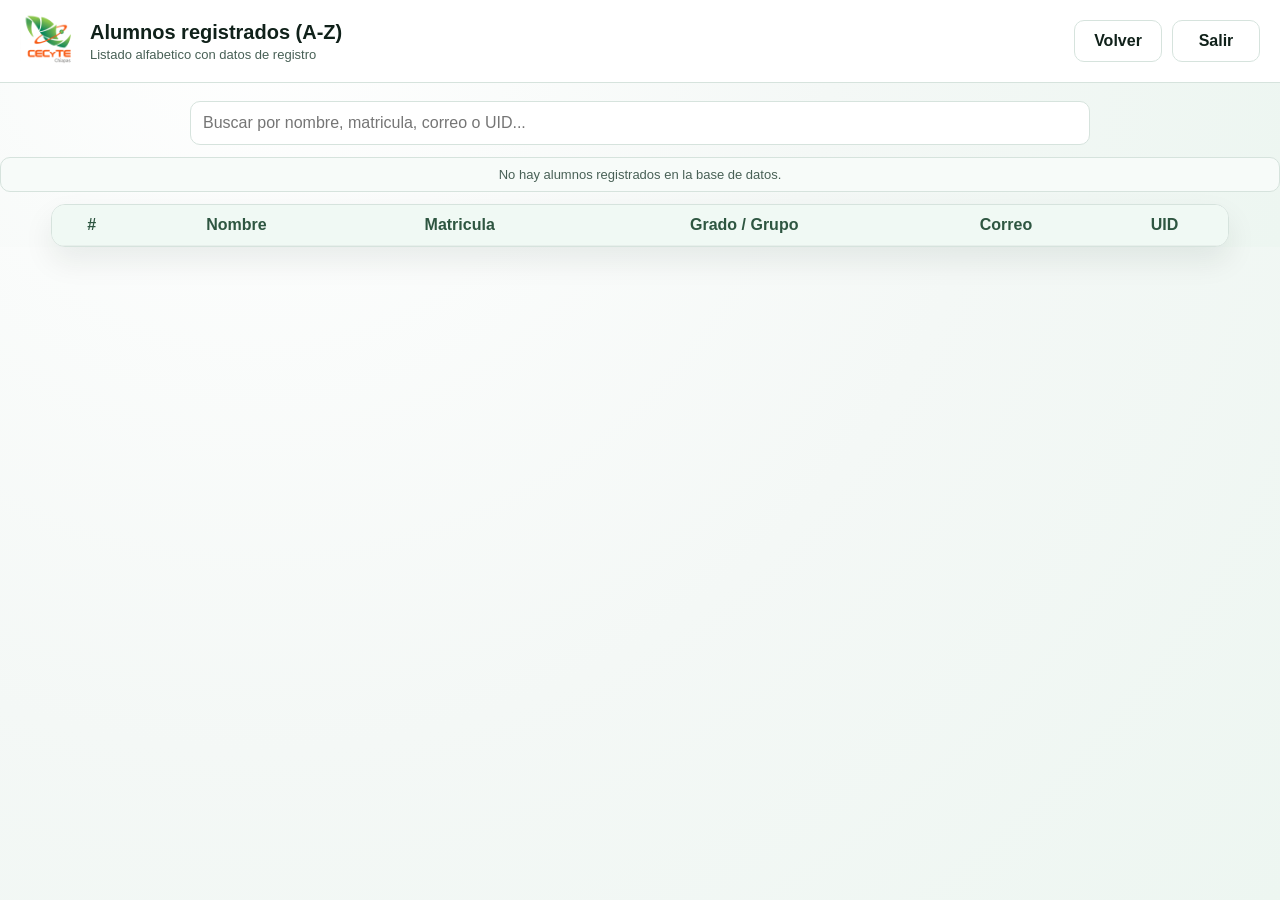
==== respaldo 5/alumnos.html @ a5ec59be "Add alumnos.html for student list management" ====
<!DOCTYPE html>
<html lang="es">
<head>
  <meta charset="UTF-8">
  <meta name="viewport" content="width=device-width, initial-scale=1.0">
  <title>Lista de Alumnos</title>
  <link rel="stylesheet" href="css/styles.css">
</head>

<body data-requires-auth="true">
  <header class="header-brand">
    <div class="brand">
      <img src="img/logo.png" alt="Control Escolar">
      <div>
        <h2>Alumnos registrados (A-Z)</h2>
        <p class="brand-sub">Listado alfabetico con datos de registro</p>
      </div>
    </div>

    <div class="header-actions">
      <button class="btn-sec" onclick="location.href='index.html'">Volver</button>
      <button class="btn-sec" data-auth-logout>Salir</button>
    </div>
  </header>

  <section class="search-bar">
    <input id="busquedaAlumnos" placeholder="Buscar por nombre, matricula, correo o UID...">
  </section>

  <p id="estadoAlumnos" class="screen-status loading">Cargando alumnos...</p>

  <div class="table-shell" style="max-height:72vh;">
    <table>
      <thead>
        <tr>
          <th>#</th>
          <th>Nombre</th>
          <th>Matricula</th>
          <th>Grado / Grupo</th>
          <th>Correo</th>
          <th>UID</th>
        </tr>
      </thead>
      <tbody id="tablaAlumnos"></tbody>
    </table>
  </div>

  <script src="js/storage.js?v=20260310a"></script>
  <script src="js/auth.js?v=20260310a"></script>
  <script src="js/realtime.js?v=20260310a"></script>

  <script>
    const busquedaAlumnos = document.getElementById("busquedaAlumnos");
    const estadoAlumnos = document.getElementById("estadoAlumnos");
    const tablaAlumnos = document.getElementById("tablaAlumnos");

    let alumnos = [];

    window.addEventListener("load", initAlumnos);

    function setEstado(msg, tipo = "info") {
      estadoAlumnos.textContent = msg || "";
      estadoAlumnos.className = `screen-status ${tipo}`;
      estadoAlumnos.style.display = msg ? "block" : "none";
    }

    function normalizarTexto(value) {
      return String(value || "")
        .normalize("NFD")
        .replace(/[\u0300-\u036f]/g, "")
        .toLowerCase()
        .trim();
    }

    function gradoGrupo(a) {
      const grado = String(a?.grado || "").trim();
      const grupo = String(a?.grupo || "").trim();
      if (!grado && !grupo) return "-";
      if (grado && grupo) return `${grado} / ${grupo}`;
      return grado || grupo;
    }

    function cargarAlumnosLocalOrdenados() {
      const raw = typeof obtenerAlumnos === "function" ? obtenerAlumnos() : safeGet("alumnos");
      const lista = (Array.isArray(raw) ? raw : []).filter(a => a && (a.id || a.nombre || a.matricula || a.tarjetaUID));

      return lista.sort((a, b) => {
        const nA = String(a?.nombre || "").trim();
        const nB = String(b?.nombre || "").trim();
        const porNombre = nA.localeCompare(nB, "es", { sensitivity: "base" });
        if (porNombre !== 0) return porNombre;

        const mA = String(a?.matricula || "").trim().toUpperCase();
        const mB = String(b?.matricula || "").trim().toUpperCase();
        return mA.localeCompare(mB, "es", { sensitivity: "base" });
      });
    }

    function coincideBusqueda(a, query) {
      if (!query) return true;

      const nombre = normalizarTexto(a?.nombre || "");
      const matricula = normalizarTexto(a?.matricula || "");
      const correo = normalizarTexto(a?.correo || "");
      const uid = normalizarTexto(a?.tarjetaUID || a?.tarjeta_uid || "");
      return nombre.includes(query) || matricula.includes(query) || correo.includes(query) || uid.includes(query);
    }

    function renderAlumnos() {
      const query = normalizarTexto(busquedaAlumnos.value);
      const lista = alumnos.filter(a => coincideBusqueda(a, query));

      tablaAlumnos.innerHTML = "";

      if (!alumnos.length) {
        setEstado("No hay alumnos registrados en la base de datos.", "empty");
        return;
      }

      if (!lista.length) {
        setEstado("No hay coincidencias para la busqueda actual.", "warn");
        return;
      }

      setEstado(`Total de alumnos: ${lista.length}`, "ok");

      lista.forEach((a, idx) => {
        const tr = document.createElement("tr");

        const tdNum = document.createElement("td");
        tdNum.textContent = String(idx + 1);

        const tdNombre = document.createElement("td");
        tdNombre.textContent = String(a?.nombre || "Alumno");

        const tdMatricula = document.createElement("td");
        tdMatricula.textContent = String(a?.matricula || "-");

        const tdGradoGrupo = document.createElement("td");
        tdGradoGrupo.textContent = gradoGrupo(a);

        const tdCorreo = document.createElement("td");
        tdCorreo.textContent = String(a?.correo || "-");

        const tdUID = document.createElement("td");
        tdUID.textContent = String(a?.tarjetaUID || a?.tarjeta_uid || "-");

        tr.append(tdNum, tdNombre, tdMatricula, tdGradoGrupo, tdCorreo, tdUID);
        tablaAlumnos.appendChild(tr);
      });
    }

    async function recargarAlumnos() {
      if (typeof ensureAlumnosCargados === "function") {
        await ensureAlumnosCargados();
      }

      alumnos = cargarAlumnosLocalOrdenados();
      renderAlumnos();
    }

    function iniciarSync() {
      const canal = typeof createAppBroadcastChannel === "function"
        ? createAppBroadcastChannel("victory-data")
        : new BroadcastChannel("victory-data");

      canal.onmessage = async e => {
        if (e.data === "alumnos") {
          await recargarAlumnos();
        }
      };

      window.addEventListener("storage", async e => {
        const keyOk = typeof isAppStorageKeyMatch === "function"
          ? isAppStorageKeyMatch(e.key, "alumnos")
          : (e.key === "alumnos");

        if (keyOk) {
          await recargarAlumnos();
        }
      });
    }

    async function initAlumnos() {
      setEstado("Cargando alumnos...", "loading");
      busquedaAlumnos.addEventListener("input", renderAlumnos);
      await recargarAlumnos();
      iniciarSync();
    }
  </script>
</body>
</html>
---- respaldo 5/css/styles.css ----
:root {
  --bg: #f4f8f6;
  --surface: #ffffff;
  --surface-soft: #f9fcfa;
  --text: #10211a;
  --text-muted: #486056;
  --line: #d6e3dd;

  --green-700: #1b7f4d;
  --green-600: #25985e;
  --green-100: #dcf6e9;

  --orange-700: #d7681c;
  --orange-600: #ee7d2e;
  --orange-100: #ffefdf;

  --danger: #d73f3f;
  --warn: #d8891e;
  --info: #2f7ed8;

  --radius: 14px;
  --shadow: 0 14px 30px rgba(16, 33, 26, 0.08);
}

* {
  box-sizing: border-box;
}

html,
body {
  margin: 0;
  padding: 0;
  background: radial-gradient(circle at 20% 0%, #ffffff 0%, var(--bg) 55%, #edf6f1 100%);
  color: var(--text);
  font-family: "Segoe UI", Tahoma, Geneva, Verdana, sans-serif;
  min-height: 100%;
}

a {
  color: inherit;
}

h1,
h2,
h3,
p {
  margin: 0;
}

input,
button,
select,
textarea {
  font: inherit;
}

input {
  width: 100%;
  padding: 12px;
  border-radius: 10px;
  border: 1px solid var(--line);
  background: #ffffff;
  color: var(--text);
}

input:focus {
  border-color: var(--green-600);
  outline: 2px solid #b8ebcf;
}

button,
.btn-importar,
.btn-plantilla {
  border: none;
  border-radius: 10px;
  padding: 11px 14px;
  cursor: pointer;
  font-weight: 600;
  transition: transform 0.2s ease, box-shadow 0.2s ease, opacity 0.2s ease;
}

button:hover,
.btn-importar:hover,
.btn-plantilla:hover {
  transform: translateY(-1px);
}

button:disabled,
.is-disabled-by-role {
  opacity: 0.45;
  cursor: not-allowed;
  pointer-events: none;
}

.header-brand {
  position: sticky;
  top: 0;
  z-index: 40;
  display: flex;
  align-items: center;
  justify-content: space-between;
  gap: 14px;
  padding: 12px 20px;
  background: rgba(255, 255, 255, 0.96);
  border-bottom: 1px solid var(--line);
  backdrop-filter: blur(10px);
}

.brand {
  display: flex;
  align-items: center;
  gap: 12px;
  min-width: 0;
}

.brand img {
  width: 58px;
  height: 58px;
  object-fit: contain;
  border-radius: 12px;
  background: #ffffff;
}

.brand h2 {
  font-size: 20px;
  line-height: 1.1;
  color: var(--text);
}

.brand-sub {
  margin-top: 4px;
  color: var(--text-muted);
  font-size: 13px;
}

.header-actions {
  display: flex;
  align-items: center;
  gap: 10px;
  flex-wrap: wrap;
  justify-content: flex-end;
}

.session-pill {
  display: inline-flex;
  align-items: center;
  gap: 6px;
  background: var(--green-100);
  color: var(--green-700);
  border: 1px solid #bde7ce;
  border-radius: 999px;
  padding: 7px 12px;
  font-size: 13px;
  max-width: 320px;
  white-space: nowrap;
  overflow: hidden;
  text-overflow: ellipsis;
}

.btn-sec {
  background: #ffffff;
  border: 1px solid var(--line);
  color: var(--text);
  min-width: 88px;
}

.btn-sec:hover {
  box-shadow: 0 8px 16px rgba(18, 42, 30, 0.09);
}

.dashboard-grid {
  width: min(1180px, 92vw);
  margin: 20px auto 12px auto;
  display: grid;
  grid-template-columns: repeat(4, minmax(0, 1fr));
  gap: 12px;
}

.stat-card {
  background: var(--surface);
  border: 1px solid var(--line);
  border-left: 4px solid #9cb7ab;
  border-radius: var(--radius);
  box-shadow: var(--shadow);
  padding: 14px;
}

.stat-card h3 {
  font-size: 13px;
  color: var(--text-muted);
}

.stat-card p {
  margin-top: 8px;
  font-size: 30px;
  font-weight: 700;
  color: var(--text);
}

.stat-card.is-green {
  border-left-color: var(--green-600);
  background: linear-gradient(180deg, #ffffff 0%, #f4fbf7 100%);
}

.stat-card.is-orange {
  border-left-color: var(--orange-600);
  background: linear-gradient(180deg, #ffffff 0%, #fff8f1 100%);
}

.estado-sistema {
  width: min(1180px, 92vw);
  margin: 10px auto;
  display: flex;
  flex-wrap: wrap;
  align-items: center;
  gap: 10px;
}

.estado-sistema .contador {
  background: #ffffff;
  border: 1px solid var(--line);
  border-radius: 999px;
  padding: 7px 12px;
  font-size: 14px;
  color: var(--text);
}

.estado-sistema .contador strong {
  color: var(--green-700);
}

.estado-sistema .lector {
  border-radius: 999px;
  padding: 7px 12px;
  font-size: 13px;
  border: 1px solid transparent;
}

.estado-sistema .lector.off {
  background: #feeceb;
  color: #9c2a2a;
  border-color: #f6c5c2;
}

.estado-sistema .lector.on {
  background: var(--green-100);
  color: var(--green-700);
  border-color: #bde7ce;
}

.estado-sistema .lector.warn {
  background: #fff5dd;
  color: #9c6110;
  border-color: #f2d89c;
}

.panel-acciones {
  width: min(1180px, 92vw);
  margin: 12px auto;
  display: grid;
  grid-template-columns: repeat(5, minmax(0, 1fr));
  gap: 10px;
}

.panel-acciones.panel-inline {
  grid-template-columns: repeat(2, minmax(0, 1fr));
}

.panel-acciones button {
  background: #ffffff;
  border: 1px solid var(--line);
  color: var(--text);
}

.panel-acciones button.destacado {
  border-left: 4px solid var(--green-600);
  background: linear-gradient(180deg, #ffffff 0%, #f2fbf6 100%);
}

.panel-acciones button:hover {
  box-shadow: 0 8px 16px rgba(18, 42, 30, 0.09);
}

.leyenda {
  width: min(1180px, 92vw);
  margin: 10px auto 6px auto;
  color: var(--text-muted);
  border-left: 3px solid var(--orange-600);
  padding-left: 10px;
  font-size: 14px;
}

.table-shell {
  width: min(1180px, 92vw);
  margin: 12px auto 30px auto;
  border-radius: var(--radius);
  background: #ffffff;
  border: 1px solid var(--line);
  box-shadow: var(--shadow);
  overflow: auto;
}

.table-status {
  margin: 0;
  padding: 12px 14px;
  border-bottom: 1px dashed var(--line);
  font-size: 14px;
}

.table-status.loading {
  color: var(--info);
  background: #f0f7ff;
}

.table-status.empty {
  color: var(--text-muted);
  background: #f7fbf9;
}

.table-status.error {
  color: #a72f2f;
  background: #ffecec;
}

table {
  width: 100%;
  border-collapse: collapse;
  min-width: 640px;
}

th,
td {
  text-align: center;
  padding: 11px;
  border-bottom: 1px solid #e7efeb;
}

th {
  background: #f0f9f4;
  color: #2e5641;
  position: sticky;
  top: 0;
  z-index: 2;
}

.search-bar {
  width: min(900px, 92vw);
  margin: 18px auto 12px auto;
}

.historial-container {
  width: min(1180px, 92vw);
  margin: 0 auto 30px auto;
}

.alumno-card {
  background: #ffffff;
  border: 1px solid var(--line);
  border-radius: var(--radius);
  box-shadow: var(--shadow);
  padding: 14px 16px;
  margin-bottom: 10px;
}

.alumno-header {
  display: flex;
  align-items: center;
  gap: 10px;
  cursor: pointer;
}

.info-wrapper {
  flex: 1;
}

.info-bloque h3 {
  font-size: 23px;
  margin: 0;
  text-align: left;
}

.alumno-card.abierto .info-bloque h3 {
  text-align: center;
}

.meta {
  margin-top: 6px;
  font-size: 13px;
  color: var(--text-muted);
}

.flecha {
  font-size: 22px;
  color: var(--text-muted);
  transition: transform 0.35s ease;
}

.alumno-card.abierto .flecha {
  transform: rotate(180deg);
}

.historial {
  max-height: 0;
  overflow: hidden;
  transition: max-height 0.45s ease;
}

.historial.abierto {
  max-height: 760px;
  margin-top: 12px;
}

.historial tbody tr.alt {
  background: #f8fcfa;
}

.empty {
  text-align: center;
  padding: 24px;
  color: var(--text-muted);
}

.registro-shell {
  width: min(1080px, 92vw);
  margin: 24px auto 40px auto;
  background: #ffffff;
  border: 1px solid var(--line);
  border-radius: 18px;
  box-shadow: var(--shadow);
  padding: 24px;
}

.registro-shell h3 {
  margin-bottom: 10px;
}

.registro-grid {
  display: grid;
  grid-template-columns: repeat(2, minmax(0, 1fr));
  gap: 12px;
  margin-top: 14px;
}

.registro-acciones {
  margin-top: 16px;
  display: grid;
  grid-template-columns: repeat(2, minmax(0, 1fr));
  gap: 12px;
}

.btn-nfc,
.btn-registrar,
.btn-importar,
.btn-login {
  background: linear-gradient(180deg, var(--green-600) 0%, var(--green-700) 100%);
  color: #ffffff;
}

.btn-plantilla {
  display: inline-flex;
  align-items: center;
  justify-content: center;
  text-decoration: none;
  background: #ffffff;
  border: 1px solid var(--line);
  color: var(--text);
}

.import-wrap {
  margin-top: 22px;
  padding-top: 18px;
  border-top: 1px dashed var(--line);
}

.import-wrap h4 {
  margin-bottom: 10px;
}

.import-actions {
  display: grid;
  grid-template-columns: repeat(2, minmax(0, 1fr));
  gap: 10px;
}

.ayuda {
  margin-top: 9px;
  color: var(--text-muted);
  font-size: 13px;
}

.uid {
  margin-top: 8px;
  color: var(--green-700);
  font-weight: 700;
}

.import-status,
.screen-status {
  margin-top: 10px;
  border-radius: 10px;
  border: 1px solid transparent;
  padding: 9px 11px;
  font-size: 13px;
}

.import-status.info,
.screen-status.info {
  background: #f0f7ff;
  color: var(--info);
  border-color: #cde3ff;
}

.import-status.ok,
.screen-status.ok {
  background: var(--green-100);
  color: var(--green-700);
  border-color: #bde7ce;
}

.import-status.warn,
.screen-status.warn {
  background: #fff5dd;
  color: #9c6110;
  border-color: #f2d89c;
}

.import-status.error,
.screen-status.error {
  background: #ffecec;
  color: #a72f2f;
  border-color: #f3c2c2;
}

.screen-status.loading {
  background: #f0f7ff;
  color: var(--info);
  border-color: #cde3ff;
}

.screen-status.empty {
  background: #f7fbf9;
  color: var(--text-muted);
  border-color: var(--line);
}

.overlay {
  position: fixed;
  inset: 0;
  display: none;
  justify-content: center;
  align-items: center;
  z-index: 2000;
  background: rgba(16, 33, 26, 0.55);
  backdrop-filter: blur(4px);
}

.popup {
  width: min(420px, 90vw);
  background: #ffffff;
  border: 1px solid var(--line);
  border-radius: 16px;
  box-shadow: var(--shadow);
  padding: 28px;
  text-align: center;
}

.estado {
  margin-top: 14px;
  font-weight: 700;
}

.estado.amarillo {
  color: var(--warn);
}

.estado.verde {
  color: var(--green-700);
}

.estado.rojo {
  color: var(--danger);
}

.confirmacion {
  position: fixed;
  inset: 0;
  display: none;
  align-items: center;
  justify-content: center;
  z-index: 4000;
  background: rgba(16, 33, 26, 0.58);
  backdrop-filter: blur(5px);
}

.confirmacion .box {
  width: min(760px, 88vw);
  border-radius: 20px;
  padding: 46px 22px;
  text-align: center;
  color: #ffffff;
  box-shadow: var(--shadow);
}

.confirmacion.entrada .box {
  background: linear-gradient(180deg, #2ca869 0%, #1f864f 100%);
}

.confirmacion.salida .box {
  background: linear-gradient(180deg, #ea8c42 0%, #d46f1f 100%);
}

.confirmacion.error .box {
  background: linear-gradient(180deg, #dc4f4f 0%, #bf3232 100%);
}

.confirmacion.gracia .box {
  background: linear-gradient(180deg, #f0a852 0%, #d8891e 100%);
}

.confirmacion h1 {
  font-size: clamp(28px, 6vw, 54px);
}

.confirmacion p {
  margin-top: 10px;
  font-size: clamp(18px, 3.2vw, 26px);
}

.login-page {
  display: grid;
  place-items: center;
  min-height: 100vh;
}

.login-shell {
  width: min(460px, 92vw);
  padding: 22px;
}

.login-card {
  background: #ffffff;
  border: 1px solid var(--line);
  border-radius: 20px;
  box-shadow: var(--shadow);
  padding: 24px;
}

.login-logo {
  width: 88px;
  height: 88px;
  object-fit: contain;
  display: block;
  margin: 0 auto 10px auto;
}

.login-card h1 {
  text-align: center;
  font-size: 26px;
}

.login-sub {
  margin-top: 8px;
  color: var(--text-muted);
  text-align: center;
  font-size: 14px;
}

.login-form {
  margin-top: 16px;
  display: grid;
  gap: 12px;
}

.login-form label {
  font-size: 13px;
  color: var(--text-muted);
  display: grid;
  gap: 6px;
}

.login-msg {
  margin-top: 12px;
  border-radius: 10px;
  padding: 9px 11px;
  font-size: 13px;
  background: #f0f7ff;
  color: var(--info);
  border: 1px solid #cde3ff;
}

.login-msg.ok {
  background: var(--green-100);
  color: var(--green-700);
  border-color: #bde7ce;
}

.login-msg.error {
  background: #ffecec;
  color: #a72f2f;
  border-color: #f3c2c2;
}

@media (max-width: 1120px) {
  .dashboard-grid {
    grid-template-columns: repeat(2, minmax(0, 1fr));
  }

  .panel-acciones {
    grid-template-columns: repeat(2, minmax(0, 1fr));
  }
}

@media (max-width: 760px) {
  .header-brand {
    align-items: flex-start;
    flex-direction: column;
  }

  .header-actions {
    width: 100%;
    justify-content: flex-start;
  }

  .brand img {
    width: 50px;
    height: 50px;
  }

  .brand h2 {
    font-size: 17px;
  }

  .session-pill {
    max-width: none;
    width: 100%;
  }

  .dashboard-grid,
  .panel-acciones,
  .panel-acciones.panel-inline,
  .registro-grid,
  .registro-acciones,
  .import-actions {
    grid-template-columns: 1fr;
  }

  .leyenda {
    font-size: 13px;
  }

  .table-shell {
    width: 95vw;
  }

  th,
  td {
    padding: 9px;
    font-size: 13px;
  }

  .info-bloque h3 {
    font-size: 20px;
  }
}
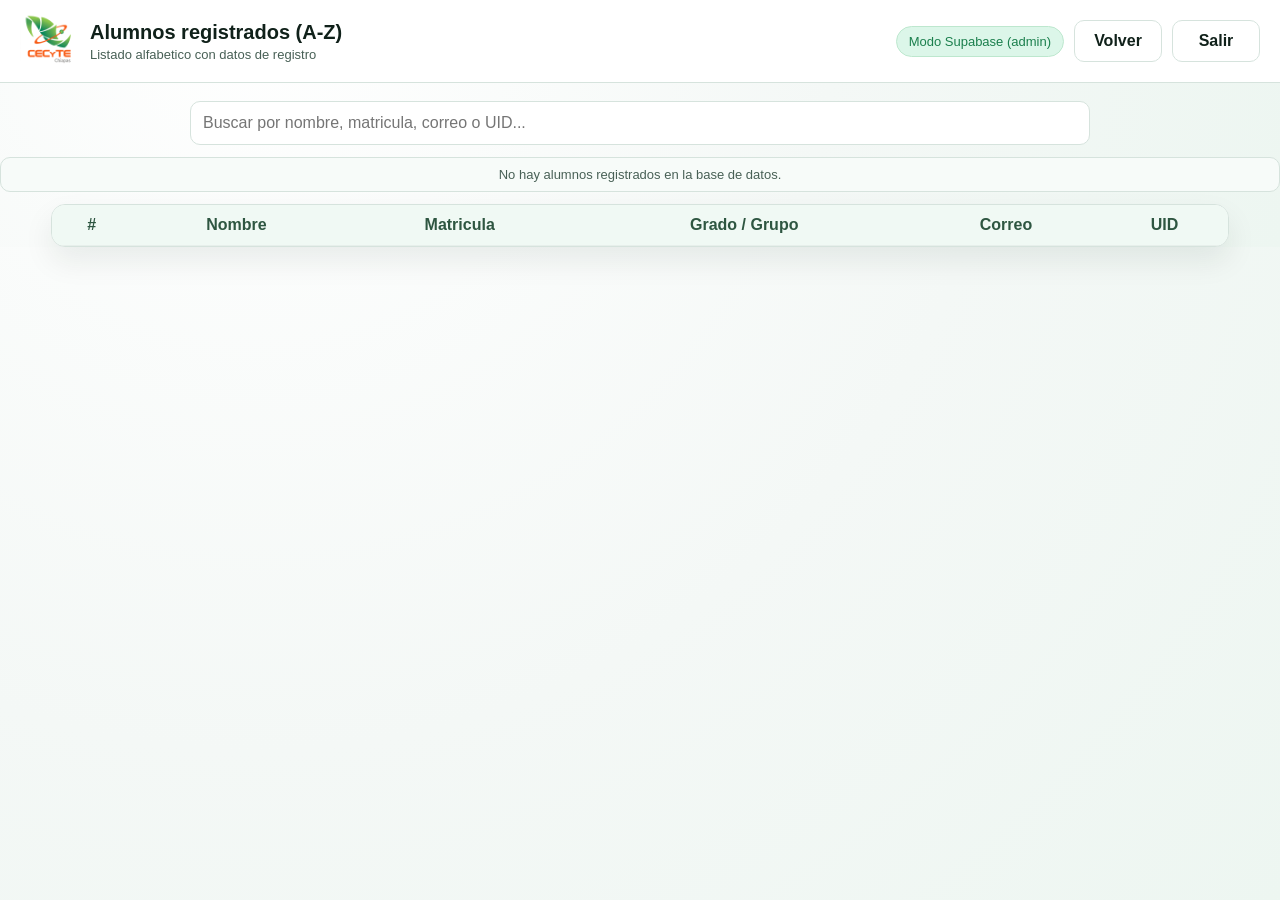
==== commit 375101db: "Update alumnos.html" ====
--- a/respaldo 5/alumnos.html
+++ b/respaldo 5/alumnos.html
@@ -18,6 +18,7 @@
     </div>
 
     <div class="header-actions">
+      <span class="session-pill" data-auth-user>Sin sesion</span>
       <button class="btn-sec" onclick="location.href='index.html'">Volver</button>
       <button class="btn-sec" data-auth-logout>Salir</button>
     </div>
@@ -46,7 +47,7 @@
   </div>
 
   <script src="js/storage.js?v=20260310a"></script>
-  <script src="js/auth.js?v=20260310a"></script>
+  <script src="js/auth.js?v=20260310b"></script>
   <script src="js/realtime.js?v=20260310a"></script>
 
   <script>
--- a/respaldo 5/css/styles.css
+++ b/respaldo 5/css/styles.css
@@ -258,7 +258,7 @@
   width: min(1180px, 92vw);
   margin: 12px auto;
   display: grid;
-  grid-template-columns: repeat(5, minmax(0, 1fr));
+  grid-template-columns: repeat(auto-fit, minmax(180px, 1fr));
   gap: 10px;
 }
 
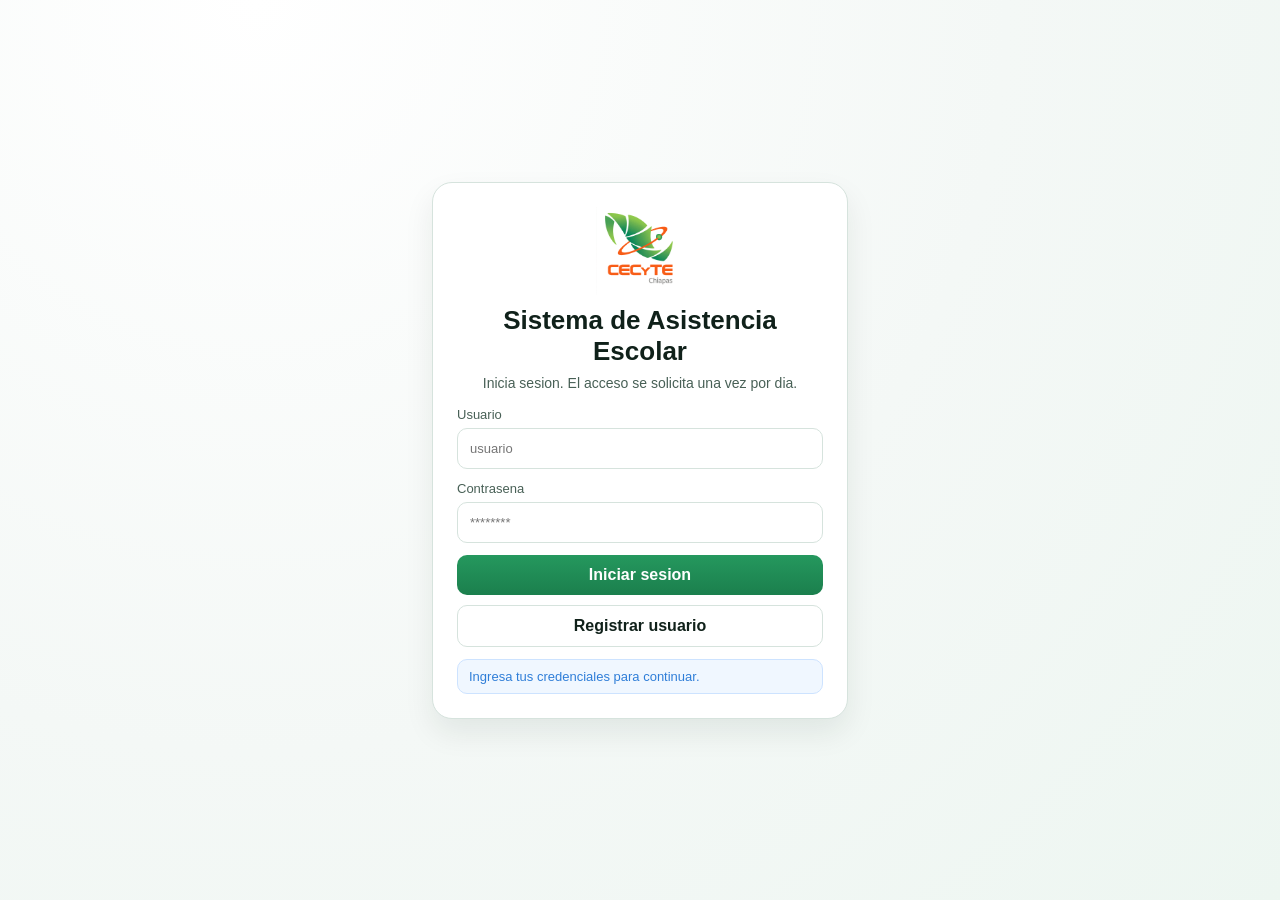
==== commit e24021d8: "Update alumnos.html" ====
--- a/respaldo 5/alumnos.html
+++ b/respaldo 5/alumnos.html
@@ -12,20 +12,20 @@
     <div class="brand">
       <img src="img/logo.png" alt="Control Escolar">
       <div>
-        <h2>Alumnos registrados (A-Z)</h2>
-        <p class="brand-sub">Listado alfabetico con datos de registro</p>
+        <h2>Alumnos</h2>
+        <p class="brand-sub">Listado por grado y grupo</p>
       </div>
     </div>
 
     <div class="header-actions">
-      <span class="session-pill" data-auth-user>Sin sesion</span>
+      <span class="session-pill" data-auth-user>Sin sesión</span>
       <button class="btn-sec" onclick="location.href='index.html'">Volver</button>
       <button class="btn-sec" data-auth-logout>Salir</button>
     </div>
   </header>
 
   <section class="search-bar">
-    <input id="busquedaAlumnos" placeholder="Buscar por nombre, matricula, correo o UID...">
+    <input id="busquedaAlumnos" placeholder="Buscar por nombre, matrícula, correo o UID...">
   </section>
 
   <p id="estadoAlumnos" class="screen-status loading">Cargando alumnos...</p>
@@ -36,7 +36,7 @@
         <tr>
           <th>#</th>
           <th>Nombre</th>
-          <th>Matricula</th>
+          <th>Matrícula</th>
           <th>Grado / Grupo</th>
           <th>Correo</th>
           <th>UID</th>
@@ -85,16 +85,41 @@
       const raw = typeof obtenerAlumnos === "function" ? obtenerAlumnos() : safeGet("alumnos");
       const lista = (Array.isArray(raw) ? raw : []).filter(a => a && (a.id || a.nombre || a.matricula || a.tarjetaUID));
 
-      return lista.sort((a, b) => {
-        const nA = String(a?.nombre || "").trim();
-        const nB = String(b?.nombre || "").trim();
-        const porNombre = nA.localeCompare(nB, "es", { sensitivity: "base" });
-        if (porNombre !== 0) return porNombre;
-
-        const mA = String(a?.matricula || "").trim().toUpperCase();
-        const mB = String(b?.matricula || "").trim().toUpperCase();
-        return mA.localeCompare(mB, "es", { sensitivity: "base" });
+      return lista.sort((a, b) => compararPorGradoGrupoNombre(a, b));
+    }
+
+    function compararNatural(a, b) {
+      return String(a || "").localeCompare(String(b || ""), "es", {
+        sensitivity: "base",
+        numeric: true
       });
+    }
+
+    function compararNivelAsc(a, b) {
+      const vA = String(a || "").trim().toUpperCase();
+      const vB = String(b || "").trim().toUpperCase();
+
+      const numA = /^\d+$/.test(vA);
+      const numB = /^\d+$/.test(vB);
+
+      if (numA && numB) return Number(vA) - Number(vB);
+      if (numA && !numB) return -1;
+      if (!numA && numB) return 1;
+
+      return compararNatural(vA, vB);
+    }
+
+    function compararPorGradoGrupoNombre(a, b) {
+      const cmpGrado = compararNivelAsc(a?.grado, b?.grado);
+      if (cmpGrado !== 0) return cmpGrado;
+
+      const cmpGrupo = compararNivelAsc(a?.grupo, b?.grupo);
+      if (cmpGrupo !== 0) return cmpGrupo;
+
+      const cmpNombre = compararNatural(String(a?.nombre || "").trim(), String(b?.nombre || "").trim());
+      if (cmpNombre !== 0) return cmpNombre;
+
+      return compararNatural(String(a?.matricula || "").trim().toUpperCase(), String(b?.matricula || "").trim().toUpperCase());
     }
 
     function coincideBusqueda(a, query) {
@@ -119,7 +144,7 @@
       }
 
       if (!lista.length) {
-        setEstado("No hay coincidencias para la busqueda actual.", "warn");
+        setEstado("No hay coincidencias para la búsqueda actual.", "warn");
         return;
       }
 
--- a/respaldo 5/css/styles.css
+++ b/respaldo 5/css/styles.css
@@ -54,7 +54,9 @@
   font: inherit;
 }
 
-input {
+input,
+select,
+textarea {
   width: 100%;
   padding: 12px;
   border-radius: 10px;
@@ -63,7 +65,9 @@
   color: var(--text);
 }
 
-input:focus {
+input:focus,
+select:focus,
+textarea:focus {
   border-color: var(--green-600);
   outline: 2px solid #b8ebcf;
 }
@@ -637,6 +641,10 @@
   padding: 22px;
 }
 
+.login-shell.wide {
+  width: min(760px, 94vw);
+}
+
 .login-card {
   background: #ffffff;
   border: 1px solid var(--line);
@@ -669,6 +677,13 @@
   margin-top: 16px;
   display: grid;
   gap: 12px;
+}
+
+.login-alt-actions {
+  margin-top: 10px;
+  display: grid;
+  grid-template-columns: 1fr;
+  gap: 10px;
 }
 
 .login-form label {
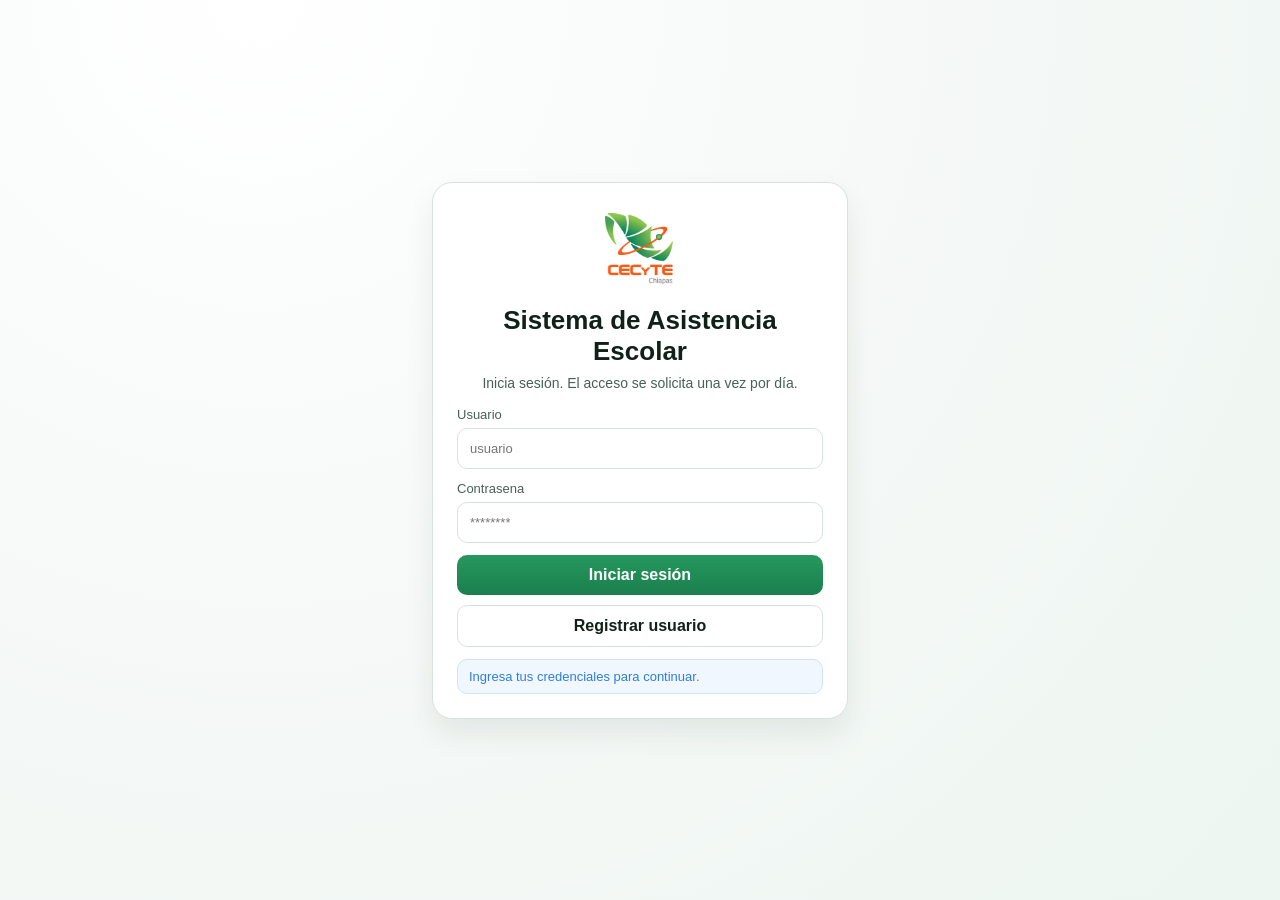
==== commit 29e4a3bf: "Update alumnos.html" ====
--- a/respaldo 5/alumnos.html
+++ b/respaldo 5/alumnos.html
@@ -48,7 +48,7 @@
 
   <script src="js/storage.js?v=20260310a"></script>
   <script src="js/auth.js?v=20260310b"></script>
-  <script src="js/realtime.js?v=20260310a"></script>
+  <script src="js/realtime.js?v=20260310d"></script>
 
   <script>
     const busquedaAlumnos = document.getElementById("busquedaAlumnos");
--- a/respaldo 5/css/styles.css
+++ b/respaldo 5/css/styles.css
@@ -153,9 +153,11 @@
   color: var(--green-700);
   border: 1px solid #bde7ce;
   border-radius: 999px;
-  padding: 7px 12px;
-  font-size: 13px;
-  max-width: 320px;
+  padding: 10px 18px;
+  font-size: 20px;
+  font-weight: 700;
+  line-height: 1.1;
+  max-width: 620px;
   white-space: nowrap;
   overflow: hidden;
   text-overflow: ellipsis;
@@ -746,6 +748,7 @@
   }
 
   .session-pill {
+    font-size: 16px;
     max-width: none;
     width: 100%;
   }
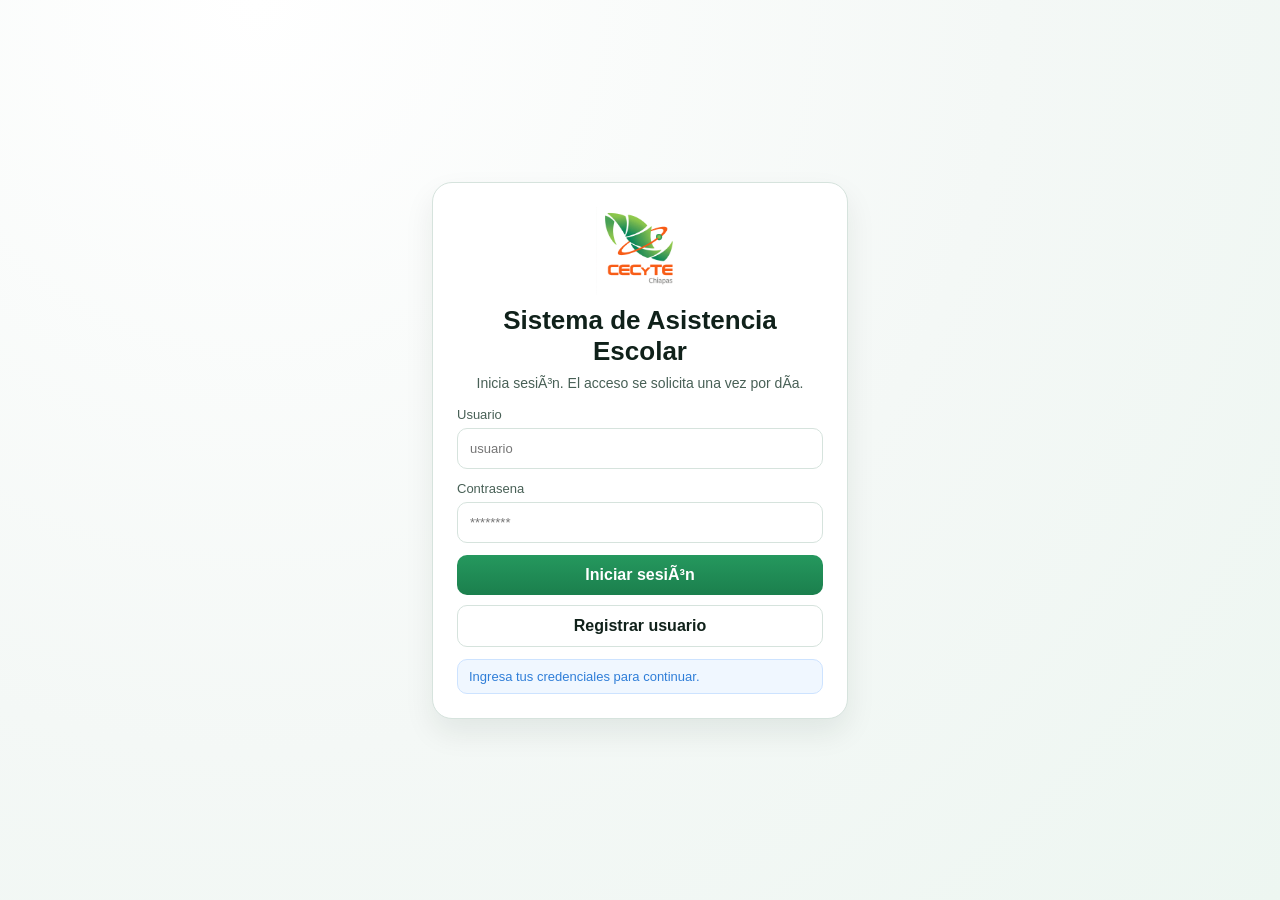
==== commit 050da95a: "Update alumnos.html" ====
--- a/respaldo 5/alumnos.html
+++ b/respaldo 5/alumnos.html
@@ -18,14 +18,66 @@
     </div>
 
     <div class="header-actions">
-      <span class="session-pill" data-auth-user>Sin sesión</span>
+      <span class="session-pill" data-auth-user>Sin sesion</span>
+      <button id="btnModoEdicion" class="btn-sec" data-role-allow="direccion" data-role-hide-if-denied="true" type="button">Modo edicion: OFF</button>
       <button class="btn-sec" onclick="location.href='index.html'">Volver</button>
       <button class="btn-sec" data-auth-logout>Salir</button>
     </div>
   </header>
 
+  <section id="panelEdicionAlumno" class="registro-shell" style="display:none;">
+    <h3>Editar alumno</h3>
+    <p id="estadoEdicion" class="screen-status info">Selecciona un alumno y actualiza sus datos.</p>
+
+    <div class="registro-grid">
+      <input id="edNombre" placeholder="Nombre completo">
+      <input id="edCorreo" type="email" placeholder="Correo">
+      <input id="edFechaNacimiento" type="date" placeholder="Fecha de nacimiento">
+      <input id="edTelefono" type="tel" placeholder="Telefono">
+      <input id="edMatricula" placeholder="Matricula">
+      <input id="edGrado" placeholder="Grado (ej: 1, 2, 3)">
+      <input id="edGrupo" placeholder="Grupo (ej: A, B)">
+      <input id="edTarjetaUID" placeholder="UID tarjeta NFC">
+
+      <select id="edTipoSangre">
+        <option value="">Tipo de sangre</option>
+        <option value="A+">A+</option>
+        <option value="A-">A-</option>
+        <option value="B+">B+</option>
+        <option value="B-">B-</option>
+        <option value="AB+">AB+</option>
+        <option value="AB-">AB-</option>
+        <option value="O+">O+</option>
+        <option value="O-">O-</option>
+      </select>
+
+      <input id="edTutorNombre" placeholder="Nombre completo del tutor">
+      <select id="edTutorParentesco">
+        <option value="">Parentesco del tutor</option>
+        <option value="MADRE">Madre</option>
+        <option value="PADRE">Padre</option>
+        <option value="TUTOR_LEGAL">Tutor legal</option>
+        <option value="ABUELA">Abuela</option>
+        <option value="ABUELO">Abuelo</option>
+        <option value="HERMANA">Hermana</option>
+        <option value="HERMANO">Hermano</option>
+        <option value="TIA">Tia</option>
+        <option value="TIO">Tio</option>
+        <option value="OTRO_FAMILIAR">Otro familiar</option>
+      </select>
+      <input id="edTutorTelefono" type="tel" placeholder="Telefono del tutor">
+      <input id="edTutorCorreo" type="email" placeholder="Correo del tutor">
+      <textarea id="edAlergias" rows="2" placeholder="Alergias del alumno"></textarea>
+    </div>
+
+    <div class="registro-acciones">
+      <button id="btnGuardarEdicion" class="btn-registrar" type="button">Guardar cambios</button>
+      <button id="btnCancelarEdicion" class="btn-sec" type="button">Cancelar</button>
+    </div>
+  </section>
+
   <section class="search-bar">
-    <input id="busquedaAlumnos" placeholder="Buscar por nombre, matrícula, correo o UID...">
+    <input id="busquedaAlumnos" placeholder="Buscar por nombre, matricula, correo o UID...">
   </section>
 
   <p id="estadoAlumnos" class="screen-status loading">Cargando alumnos...</p>
@@ -36,10 +88,12 @@
         <tr>
           <th>#</th>
           <th>Nombre</th>
-          <th>Matrícula</th>
+          <th>Matricula</th>
           <th>Grado / Grupo</th>
-          <th>Correo</th>
+          <th>Tipo sangre</th>
+          <th>Tutor</th>
           <th>UID</th>
+          <th>Acciones</th>
         </tr>
       </thead>
       <tbody id="tablaAlumnos"></tbody>
@@ -47,15 +101,37 @@
   </div>
 
   <script src="js/storage.js?v=20260310a"></script>
-  <script src="js/auth.js?v=20260310b"></script>
-  <script src="js/realtime.js?v=20260310d"></script>
+  <script src="js/auth.js?v=20260310c"></script>
+  <script src="js/realtime.js?v=20260311e"></script>
 
   <script>
+    const BLOOD_TYPES = ["A+", "A-", "B+", "B-", "AB+", "AB-", "O+", "O-"];
+    const TUTOR_RELATIONS = [
+      "MADRE",
+      "PADRE",
+      "TUTOR_LEGAL",
+      "ABUELA",
+      "ABUELO",
+      "HERMANA",
+      "HERMANO",
+      "TIA",
+      "TIO",
+      "OTRO_FAMILIAR"
+    ];
+
     const busquedaAlumnos = document.getElementById("busquedaAlumnos");
     const estadoAlumnos = document.getElementById("estadoAlumnos");
     const tablaAlumnos = document.getElementById("tablaAlumnos");
+    const btnModoEdicion = document.getElementById("btnModoEdicion");
+    const panelEdicionAlumno = document.getElementById("panelEdicionAlumno");
+    const estadoEdicion = document.getElementById("estadoEdicion");
+    const btnGuardarEdicion = document.getElementById("btnGuardarEdicion");
+    const btnCancelarEdicion = document.getElementById("btnCancelarEdicion");
 
     let alumnos = [];
+    let modoEdicion = false;
+    let alumnoEditandoId = null;
+    let rolActual = "";
 
     window.addEventListener("load", initAlumnos);
 
@@ -63,6 +139,11 @@
       estadoAlumnos.textContent = msg || "";
       estadoAlumnos.className = `screen-status ${tipo}`;
       estadoAlumnos.style.display = msg ? "block" : "none";
+    }
+
+    function setEstadoEdicion(msg, tipo = "info") {
+      estadoEdicion.textContent = msg || "";
+      estadoEdicion.className = `screen-status ${tipo}`;
     }
 
     function normalizarTexto(value) {
@@ -73,6 +154,28 @@
         .trim();
     }
 
+    function normalizarUIDLocal(uid) {
+      return String(uid || "").trim().toUpperCase();
+    }
+
+    function normalizarTipoSangre(value) {
+      const v = String(value || "").trim().toUpperCase();
+      return BLOOD_TYPES.includes(v) ? v : "";
+    }
+
+    function normalizarParentescoTutor(value) {
+      const v = String(value || "").trim().toUpperCase().replace(/\s+/g, "_");
+      return TUTOR_RELATIONS.includes(v) ? v : "";
+    }
+
+    function normalizarMatricula(valor) {
+      return String(valor || "").trim().toUpperCase();
+    }
+
+    function validarCorreo(correo) {
+      return /^[^\s@]+@[^\s@]+\.[^\s@]+$/.test(String(correo || "").trim());
+    }
+
     function gradoGrupo(a) {
       const grado = String(a?.grado || "").trim();
       const grupo = String(a?.grupo || "").trim();
@@ -81,11 +184,32 @@
       return grado || grupo;
     }
 
-    function cargarAlumnosLocalOrdenados() {
-      const raw = typeof obtenerAlumnos === "function" ? obtenerAlumnos() : safeGet("alumnos");
-      const lista = (Array.isArray(raw) ? raw : []).filter(a => a && (a.id || a.nombre || a.matricula || a.tarjetaUID));
-
-      return lista.sort((a, b) => compararPorGradoGrupoNombre(a, b));
+    function tutorTexto(a) {
+      const nombre = String(a?.tutorNombre || "").trim();
+      const parentesco = String(a?.tutorParentesco || "").trim();
+      if (!nombre && !parentesco) return "-";
+      return `${nombre || "-"}${parentesco ? ` (${parentesco})` : ""}`;
+    }
+
+    function alumnoNormalizadoLocal(raw = {}) {
+      return {
+        id: String(raw.id || "").trim(),
+        nombre: String(raw.nombre || "").trim(),
+        correo: String(raw.correo || "").trim().toLowerCase(),
+        fechaNacimiento: String(raw.fechaNacimiento || raw.fecha_nacimiento || "").trim(),
+        telefono: String(raw.telefono || "").trim(),
+        matricula: normalizarMatricula(raw.matricula),
+        grado: String(raw.grado || "").trim().toUpperCase(),
+        grupo: String(raw.grupo || "").trim().toUpperCase(),
+        tipoSangre: normalizarTipoSangre(raw.tipoSangre || raw.tipo_sangre),
+        alergias: String(raw.alergias || "").trim(),
+        tutorNombre: String(raw.tutorNombre || raw.tutor_nombre || "").trim(),
+        tutorParentesco: normalizarParentescoTutor(raw.tutorParentesco || raw.tutor_parentesco),
+        tutorTelefono: String(raw.tutorTelefono || raw.tutor_telefono || "").trim(),
+        tutorCorreo: String(raw.tutorCorreo || raw.tutor_correo || "").trim().toLowerCase(),
+        tarjetaUID: normalizarUIDLocal(raw.tarjetaUID || raw.tarjeta_uid),
+        fechaRegistro: String(raw.fechaRegistro || raw.fecha_registro || "").trim()
+      };
     }
 
     function compararNatural(a, b) {
@@ -119,7 +243,16 @@
       const cmpNombre = compararNatural(String(a?.nombre || "").trim(), String(b?.nombre || "").trim());
       if (cmpNombre !== 0) return cmpNombre;
 
-      return compararNatural(String(a?.matricula || "").trim().toUpperCase(), String(b?.matricula || "").trim().toUpperCase());
+      return compararNatural(String(a?.matricula || "").trim(), String(b?.matricula || "").trim());
+    }
+
+    function cargarAlumnosLocalOrdenados() {
+      const raw = typeof obtenerAlumnos === "function" ? obtenerAlumnos() : safeGet("alumnos");
+      const lista = (Array.isArray(raw) ? raw : [])
+        .filter(a => a && (a.id || a.nombre || a.matricula || a.tarjetaUID))
+        .map(alumnoNormalizadoLocal);
+
+      return lista.sort((a, b) => compararPorGradoGrupoNombre(a, b));
     }
 
     function coincideBusqueda(a, query) {
@@ -128,8 +261,13 @@
       const nombre = normalizarTexto(a?.nombre || "");
       const matricula = normalizarTexto(a?.matricula || "");
       const correo = normalizarTexto(a?.correo || "");
-      const uid = normalizarTexto(a?.tarjetaUID || a?.tarjeta_uid || "");
-      return nombre.includes(query) || matricula.includes(query) || correo.includes(query) || uid.includes(query);
+      const uid = normalizarTexto(a?.tarjetaUID || "");
+      const tutor = normalizarTexto(a?.tutorNombre || "");
+      return nombre.includes(query) || matricula.includes(query) || correo.includes(query) || uid.includes(query) || tutor.includes(query);
+    }
+
+    function getAlumnoById(id) {
+      return alumnos.find(a => String(a.id) === String(id)) || null;
     }
 
     function renderAlumnos() {
@@ -144,7 +282,7 @@
       }
 
       if (!lista.length) {
-        setEstado("No hay coincidencias para la búsqueda actual.", "warn");
+        setEstado("No hay coincidencias para la busqueda actual.", "warn");
         return;
       }
 
@@ -165,15 +303,178 @@
         const tdGradoGrupo = document.createElement("td");
         tdGradoGrupo.textContent = gradoGrupo(a);
 
-        const tdCorreo = document.createElement("td");
-        tdCorreo.textContent = String(a?.correo || "-");
+        const tdTipoSangre = document.createElement("td");
+        tdTipoSangre.textContent = String(a?.tipoSangre || "-");
+
+        const tdTutor = document.createElement("td");
+        tdTutor.textContent = tutorTexto(a);
 
         const tdUID = document.createElement("td");
-        tdUID.textContent = String(a?.tarjetaUID || a?.tarjeta_uid || "-");
-
-        tr.append(tdNum, tdNombre, tdMatricula, tdGradoGrupo, tdCorreo, tdUID);
+        tdUID.textContent = String(a?.tarjetaUID || "-");
+
+        const tdAcciones = document.createElement("td");
+        if (modoEdicion && rolActual === "direccion") {
+          const btnEditar = document.createElement("button");
+          btnEditar.className = "btn-sec";
+          btnEditar.type = "button";
+          btnEditar.textContent = "Editar";
+          btnEditar.addEventListener("click", () => seleccionarAlumnoParaEdicion(a.id));
+          tdAcciones.appendChild(btnEditar);
+        } else {
+          tdAcciones.textContent = "-";
+        }
+
+        tr.append(tdNum, tdNombre, tdMatricula, tdGradoGrupo, tdTipoSangre, tdTutor, tdUID, tdAcciones);
         tablaAlumnos.appendChild(tr);
       });
+    }
+
+    function setModoEdicion(activo) {
+      if (rolActual !== "direccion") {
+        modoEdicion = false;
+        panelEdicionAlumno.style.display = "none";
+        return;
+      }
+
+      modoEdicion = !!activo;
+      btnModoEdicion.textContent = `Modo edicion: ${modoEdicion ? "ON" : "OFF"}`;
+      panelEdicionAlumno.style.display = modoEdicion ? "block" : "none";
+
+      if (!modoEdicion) {
+        limpiarPanelEdicion();
+      }
+
+      renderAlumnos();
+    }
+
+    function limpiarPanelEdicion() {
+      alumnoEditandoId = null;
+      document.getElementById("edNombre").value = "";
+      document.getElementById("edCorreo").value = "";
+      document.getElementById("edFechaNacimiento").value = "";
+      document.getElementById("edTelefono").value = "";
+      document.getElementById("edMatricula").value = "";
+      document.getElementById("edGrado").value = "";
+      document.getElementById("edGrupo").value = "";
+      document.getElementById("edTarjetaUID").value = "";
+      document.getElementById("edTipoSangre").value = "";
+      document.getElementById("edTutorNombre").value = "";
+      document.getElementById("edTutorParentesco").value = "";
+      document.getElementById("edTutorTelefono").value = "";
+      document.getElementById("edTutorCorreo").value = "";
+      document.getElementById("edAlergias").value = "";
+      setEstadoEdicion("Selecciona un alumno y actualiza sus datos.", "info");
+    }
+
+    function seleccionarAlumnoParaEdicion(id) {
+      const alumno = getAlumnoById(id);
+      if (!alumno) return;
+
+      alumnoEditandoId = alumno.id;
+      document.getElementById("edNombre").value = alumno.nombre || "";
+      document.getElementById("edCorreo").value = alumno.correo || "";
+      document.getElementById("edFechaNacimiento").value = alumno.fechaNacimiento || "";
+      document.getElementById("edTelefono").value = alumno.telefono || "";
+      document.getElementById("edMatricula").value = alumno.matricula || "";
+      document.getElementById("edGrado").value = alumno.grado || "";
+      document.getElementById("edGrupo").value = alumno.grupo || "";
+      document.getElementById("edTarjetaUID").value = alumno.tarjetaUID || "";
+      document.getElementById("edTipoSangre").value = alumno.tipoSangre || "";
+      document.getElementById("edTutorNombre").value = alumno.tutorNombre || "";
+      document.getElementById("edTutorParentesco").value = alumno.tutorParentesco || "";
+      document.getElementById("edTutorTelefono").value = alumno.tutorTelefono || "";
+      document.getElementById("edTutorCorreo").value = alumno.tutorCorreo || "";
+      document.getElementById("edAlergias").value = alumno.alergias || "";
+      setEstadoEdicion(`Editando: ${alumno.nombre || "Alumno"}`, "ok");
+      panelEdicionAlumno.scrollIntoView({ behavior: "smooth", block: "start" });
+    }
+
+    function construirAlumnoEditado() {
+      return {
+        id: String(alumnoEditandoId || "").trim(),
+        nombre: document.getElementById("edNombre").value.trim(),
+        correo: document.getElementById("edCorreo").value.trim().toLowerCase(),
+        fechaNacimiento: document.getElementById("edFechaNacimiento").value,
+        telefono: document.getElementById("edTelefono").value.trim(),
+        matricula: normalizarMatricula(document.getElementById("edMatricula").value),
+        grado: String(document.getElementById("edGrado").value || "").trim().toUpperCase(),
+        grupo: String(document.getElementById("edGrupo").value || "").trim().toUpperCase(),
+        tarjetaUID: normalizarUIDLocal(document.getElementById("edTarjetaUID").value),
+        tipoSangre: normalizarTipoSangre(document.getElementById("edTipoSangre").value),
+        tutorNombre: document.getElementById("edTutorNombre").value.trim(),
+        tutorParentesco: normalizarParentescoTutor(document.getElementById("edTutorParentesco").value),
+        tutorTelefono: document.getElementById("edTutorTelefono").value.trim(),
+        tutorCorreo: document.getElementById("edTutorCorreo").value.trim().toLowerCase(),
+        alergias: document.getElementById("edAlergias").value.trim()
+      };
+    }
+
+    function validarAlumnoEditado(alumno) {
+      if (!alumno.id) return "Selecciona un alumno para editar";
+      if (!alumno.nombre || !alumno.correo || !alumno.fechaNacimiento || !alumno.telefono || !alumno.matricula || !alumno.grado || !alumno.grupo) {
+        return "Completa todos los datos principales del alumno";
+      }
+      if (!validarCorreo(alumno.correo)) {
+        return "Correo del alumno invalido";
+      }
+      if (!alumno.tipoSangre) {
+        return "Selecciona un tipo de sangre valido";
+      }
+      if (!alumno.tutorNombre || !alumno.tutorParentesco || !alumno.tutorTelefono || !alumno.tutorCorreo) {
+        return "Completa todos los datos del tutor";
+      }
+      if (!validarCorreo(alumno.tutorCorreo)) {
+        return "Correo del tutor invalido";
+      }
+      return null;
+    }
+
+    async function guardarEdicionAlumno() {
+      if (rolActual !== "direccion") return;
+
+      const editado = construirAlumnoEditado();
+      const error = validarAlumnoEditado(editado);
+      if (error) {
+        setEstadoEdicion(error, "error");
+        return;
+      }
+
+      const idx = alumnos.findIndex(a => String(a.id) === String(editado.id));
+      if (idx < 0) {
+        setEstadoEdicion("No se encontro el alumno seleccionado.", "error");
+        return;
+      }
+
+      const merged = {
+        ...alumnos[idx],
+        ...editado
+      };
+      alumnos[idx] = merged;
+
+      if (typeof guardarAlumnos === "function") {
+        guardarAlumnos(alumnos);
+      } else {
+        safeSet("alumnos", alumnos);
+      }
+
+      const bc = typeof createAppBroadcastChannel === "function"
+        ? createAppBroadcastChannel("victory-data")
+        : new BroadcastChannel("victory-data");
+      bc.postMessage("alumnos");
+
+      if (typeof actualizarAlumnoSupabase === "function") {
+        const ok = await actualizarAlumnoSupabase(merged);
+        if (!ok) {
+          setEstadoEdicion("Se guardo localmente, pero fallo la actualizacion remota.", "warn");
+        } else {
+          setEstadoEdicion("Alumno actualizado correctamente.", "ok");
+        }
+      } else {
+        setEstadoEdicion("Alumno actualizado localmente.", "warn");
+      }
+
+      alumnos = cargarAlumnosLocalOrdenados();
+      renderAlumnos();
     }
 
     async function recargarAlumnos() {
@@ -207,12 +508,23 @@
       });
     }
 
+    function initAccionesEdicion() {
+      if (rolActual === "direccion") {
+        btnModoEdicion?.addEventListener("click", () => setModoEdicion(!modoEdicion));
+        btnGuardarEdicion?.addEventListener("click", guardarEdicionAlumno);
+        btnCancelarEdicion?.addEventListener("click", limpiarPanelEdicion);
+      }
+    }
+
     async function initAlumnos() {
+      rolActual = typeof getAuthRole === "function" ? getAuthRole() : "";
       setEstado("Cargando alumnos...", "loading");
       busquedaAlumnos.addEventListener("input", renderAlumnos);
+      initAccionesEdicion();
       await recargarAlumnos();
       iniciarSync();
     }
   </script>
 </body>
 </html>
+
--- a/respaldo 5/css/styles.css
+++ b/respaldo 5/css/styles.css
@@ -717,12 +717,178 @@
   border-color: #f3c2c2;
 }
 
+.estado-horario-docente {
+  width: min(1180px, 92vw);
+  margin: 0 auto 8px auto;
+}
+
+.horarios-toolbar {
+  margin-top: 14px;
+  display: grid;
+  grid-template-columns: repeat(3, minmax(0, 1fr));
+  gap: 12px;
+}
+
+.horarios-toolbar label {
+  display: grid;
+  gap: 6px;
+  font-size: 13px;
+  color: var(--text-muted);
+}
+
+.horarios-catalogos {
+  margin-top: 14px;
+  display: grid;
+  grid-template-columns: repeat(3, minmax(0, 1fr));
+  gap: 12px;
+}
+
+.catalog-card {
+  border: 1px solid var(--line);
+  background: var(--surface-soft);
+  border-radius: 12px;
+  padding: 12px;
+}
+
+.catalog-card h4 {
+  margin-bottom: 8px;
+  color: #2e5641;
+}
+
+.catalog-form {
+  display: grid;
+  grid-template-columns: 1fr;
+  gap: 8px;
+}
+
+.chip-list {
+  margin-top: 10px;
+  display: flex;
+  flex-wrap: wrap;
+  gap: 8px;
+}
+
+.chip {
+  display: inline-flex;
+  align-items: center;
+  gap: 8px;
+  background: #ffffff;
+  border: 1px solid var(--line);
+  border-radius: 999px;
+  padding: 6px 10px;
+  max-width: 100%;
+}
+
+.chip span {
+  font-size: 12px;
+  color: var(--text);
+}
+
+.chip button {
+  padding: 3px 8px;
+  border-radius: 999px;
+  border: 1px solid #e7d4d4;
+  background: #fff3f3;
+  color: #a93434;
+  line-height: 1;
+  min-width: 0;
+}
+
+.horarios-periodos {
+  margin-top: 14px;
+  padding-bottom: 10px;
+}
+
+.horarios-periodos .panel-acciones {
+  width: min(1080px, 100%);
+  margin: 10px auto 0 auto;
+}
+
+.horarios-map-shell {
+  margin-top: 14px;
+}
+
+.horarios-mapa {
+  min-width: 980px;
+}
+
+.periodo-label {
+  min-width: 130px;
+  background: #f0f9f4;
+}
+
+.periodo-label strong {
+  font-size: 16px;
+  color: #2e5641;
+}
+
+.periodo-label span {
+  color: var(--text-muted);
+  font-size: 12px;
+}
+
+.cell-horario {
+  width: 100%;
+  min-height: 92px;
+  border: 1px solid #dbe9e2;
+  border-radius: 10px;
+  background: #ffffff;
+  padding: 8px;
+  display: grid;
+  align-content: start;
+  justify-items: center;
+  gap: 4px;
+}
+
+.cell-horario.is-empty {
+  background: #f7fbf9;
+  border-style: dashed;
+}
+
+.cell-horario.is-view-only {
+  cursor: default;
+}
+
+.cell-horario .cell-title {
+  font-weight: 700;
+  color: #1f5b3e;
+  font-size: 13px;
+}
+
+.cell-horario .cell-meta {
+  color: var(--text-muted);
+  font-size: 11px;
+}
+
+.popup-horario {
+  width: min(780px, 92vw);
+  text-align: left;
+}
+
+.popup-horario h2 {
+  margin-bottom: 6px;
+}
+
+.horario-resumen {
+  margin-bottom: 10px;
+  color: var(--text-muted);
+  font-size: 13px;
+}
+
 @media (max-width: 1120px) {
   .dashboard-grid {
     grid-template-columns: repeat(2, minmax(0, 1fr));
   }
 
   .panel-acciones {
+    grid-template-columns: repeat(2, minmax(0, 1fr));
+  }
+
+  .horarios-toolbar {
+    grid-template-columns: repeat(2, minmax(0, 1fr));
+  }
+
+  .horarios-catalogos {
     grid-template-columns: repeat(2, minmax(0, 1fr));
   }
 }
@@ -758,7 +924,9 @@
   .panel-acciones.panel-inline,
   .registro-grid,
   .registro-acciones,
-  .import-actions {
+  .import-actions,
+  .horarios-toolbar,
+  .horarios-catalogos {
     grid-template-columns: 1fr;
   }
 
